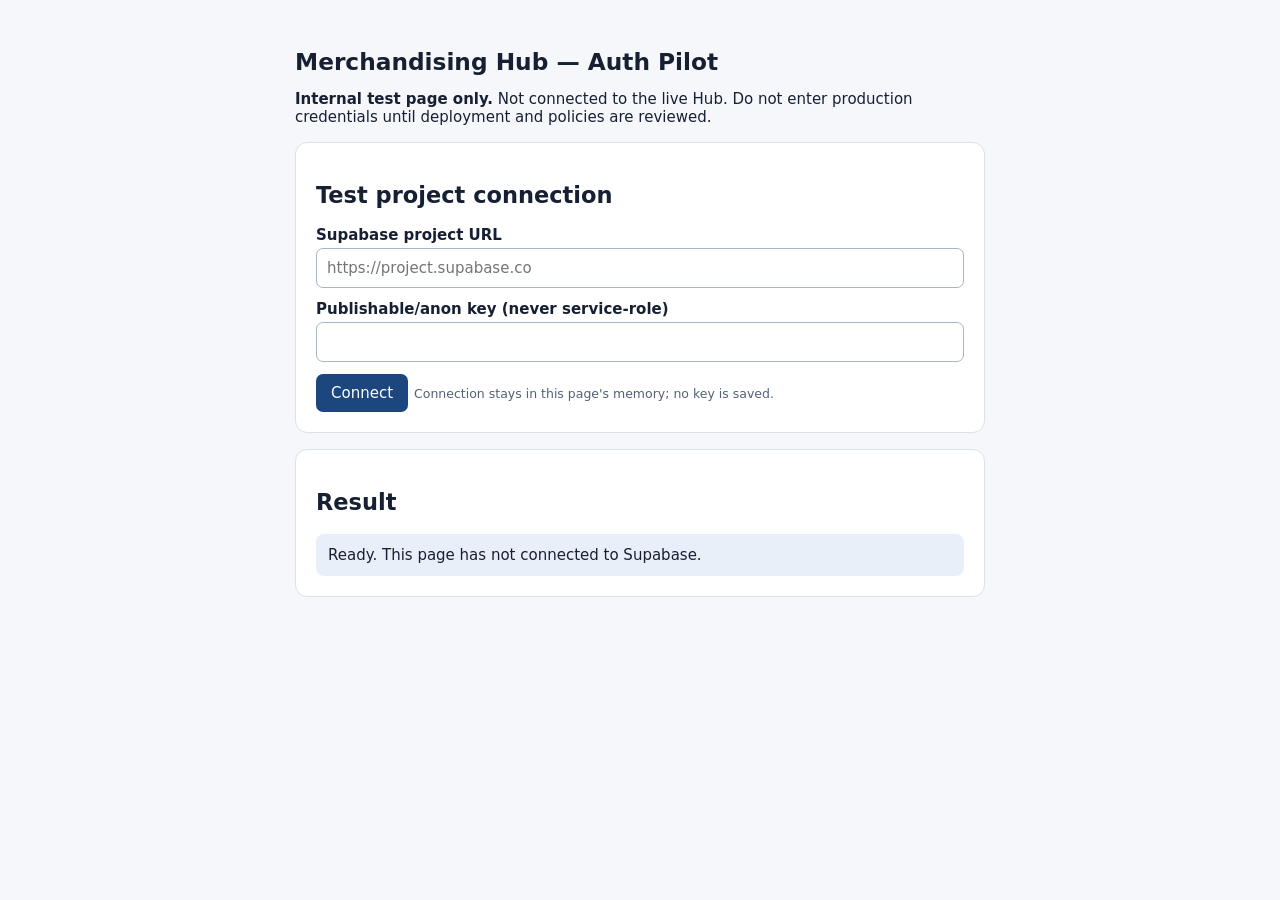
==== auth-pilot/index.html @ 6e9d2054 "Add isolated non-destructive login and admin account pilot interface" ====
<!doctype html>
<html lang="en"><head><meta charset="utf-8"><meta name="viewport" content="width=device-width,initial-scale=1">
<title>Hub Auth Pilot — Internal Test Only</title>
<style>
:root{font:15px system-ui,sans-serif;color:#172033;background:#f5f7fb}
body{margin:0;padding:32px 16px}main{max-width:690px;margin:auto}
h1{font-size:1.55rem}section{background:white;border:1px solid #dbe1e9;border-radius:12px;padding:20px;margin:16px 0}
label{display:block;margin:12px 0 4px;font-weight:600}
input,select,button,textarea{font:inherit;box-sizing:border-box}
input,select,textarea{width:100%;padding:10px;border:1px solid #a9b5c5;border-radius:7px}
button{background:#1b467e;color:white;border:0;border-radius:7px;padding:10px 15px;margin:12px 6px 0 0;cursor:pointer}
button:disabled{opacity:.5;cursor:wait}button.secondary{background:#64748b}
small{color:#536176}#status{white-space:pre-wrap;padding:12px;background:#e9eff8;border-radius:8px}
[hidden]{display:none!important}textarea{min-height:180px;font-family:ui-monospace,monospace}
</style></head><body><main>
<h1>Merchandising Hub — Auth Pilot</h1>
<p><strong>Internal test page only.</strong> Not connected to the live Hub. Do not enter production credentials until deployment and policies are reviewed.</p>
<section id="setup"><h2>Test project connection</h2>
<label for="url">Supabase project URL</label><input id="url" placeholder="https://project.supabase.co" autocomplete="off">
<label for="key">Publishable/anon key (never service-role)</label><input id="key" type="password" autocomplete="off">
<button id="connect">Connect</button><small>Connection stays in this page's memory; no key is saved.</small></section>
<section id="login" hidden><h2>Member sign in</h2>
<label for="username">Username</label><input id="username" autocomplete="username">
<label for="password">Password</label><input id="password" type="password" autocomplete="current-password">
<button id="signin">Sign in</button></section>
<section id="change" hidden><h2>Set your own password</h2><p>Temporary password must be changed before accessing the Hub.</p>
<label for="newpass">New password (12–128 characters)</label><input id="newpass" type="password" autocomplete="new-password">
<button id="changebtn">Change password and sign in again</button></section>
<section id="member" hidden><h2>Authenticated test session</h2>
<p id="role"></p><button id="read">Read latest store</button><button id="signout" class="secondary">Sign out</button>
<p><small>Read is non-destructive. Save is deliberately disabled on this pilot page to protect the existing shared dataset.</small></p>
</section>
<section id="admin" hidden><h2>Admin account tools</h2>
<label for="target">Member username</label><input id="target" autocomplete="off" placeholder="newsletter_member01">
<label for="temp">Temporary password (12–128 characters)</label><input id="temp" type="password" autocomplete="new-password">
<label for="roleinput">Role</label><select id="roleinput"><option value="member">Member</option><option value="admin">Admin</option></select>
<button id="create">Create member</button><button id="reset" class="secondary">Reset password</button>
<p><small>Only a trusted authenticated administrator may use these actions. Share temporary passwords privately.</small></p></section>
<section><h2>Result</h2><div id="status" role="status" aria-live="polite">Ready. This page has not connected to Supabase.</div></section>
</main><script src="../secure-client.staged.js"></script><script>
(function(){
"use strict";
var client=null;
var $=function(id){return document.getElementById(id)};
function show(id,on){$(id).hidden=!on}
function status(message){$('status').textContent=message}
async function run(button,work){
  button.disabled=true;
  try{await work()}catch(e){status('Error: '+e.message)}
  finally{button.disabled=false}
}
$('connect').onclick=function(){run(this,async function(){
  client=createHubSecureClient($('url').value.trim(),$('key').value.trim());
  show('login',true);status('Adapter initialized. No request sent yet.');
})};
$('signin').onclick=function(){run(this,async function(){
  if(!client)throw Error('Connect first');
  var result=await client.login($('username').value.trim().toLowerCase(),$('password').value);
  $('password').value='';
  show('login',false);show('change',result.mustChangePassword);
  show('member',!result.mustChangePassword);show('admin',!result.mustChangePassword&&result.role==='admin');
  $('role').textContent='Role: '+result.role;
  status(result.mustChangePassword?'Temporary password: change required.':'Signed in as '+result.role);
})};
$('changebtn').onclick=function(){run(this,async function(){
  await client.changePassword($('newpass').value);
  $('newpass').value='';show('change',false);show('login',true);
  status('Password updated. Sign in again with your new password.');
})};
$('read').onclick=function(){run(this,async function(){
  var data=await client.read();
  status('Read successful. Entries: '+(Array.isArray(data.slides)?data.slides.length:0)+
    '; drafts: '+(Array.isArray(data.drafts)?data.drafts.length:0)+
    '; archives: '+(Array.isArray(data.archives)?data.archives.length:0));
})};
$('signout').onclick=function(){client.logout();show('member',false);show('admin',false);show('login',true);status('Signed out locally.')};
$('create').onclick=function(){run(this,async function(){
  var result=await client.createUser($('target').value.trim().toLowerCase(),$('temp').value,$('roleinput').value);
  $('temp').value='';status('Account created: '+result.username);
})};
$('reset').onclick=function(){run(this,async function(){
  await client.resetPassword($('target').value.trim().toLowerCase(),$('temp').value);
  $('temp').value='';status('Password reset. Member must change it on next login.');
})};
})();
</script></body></html>
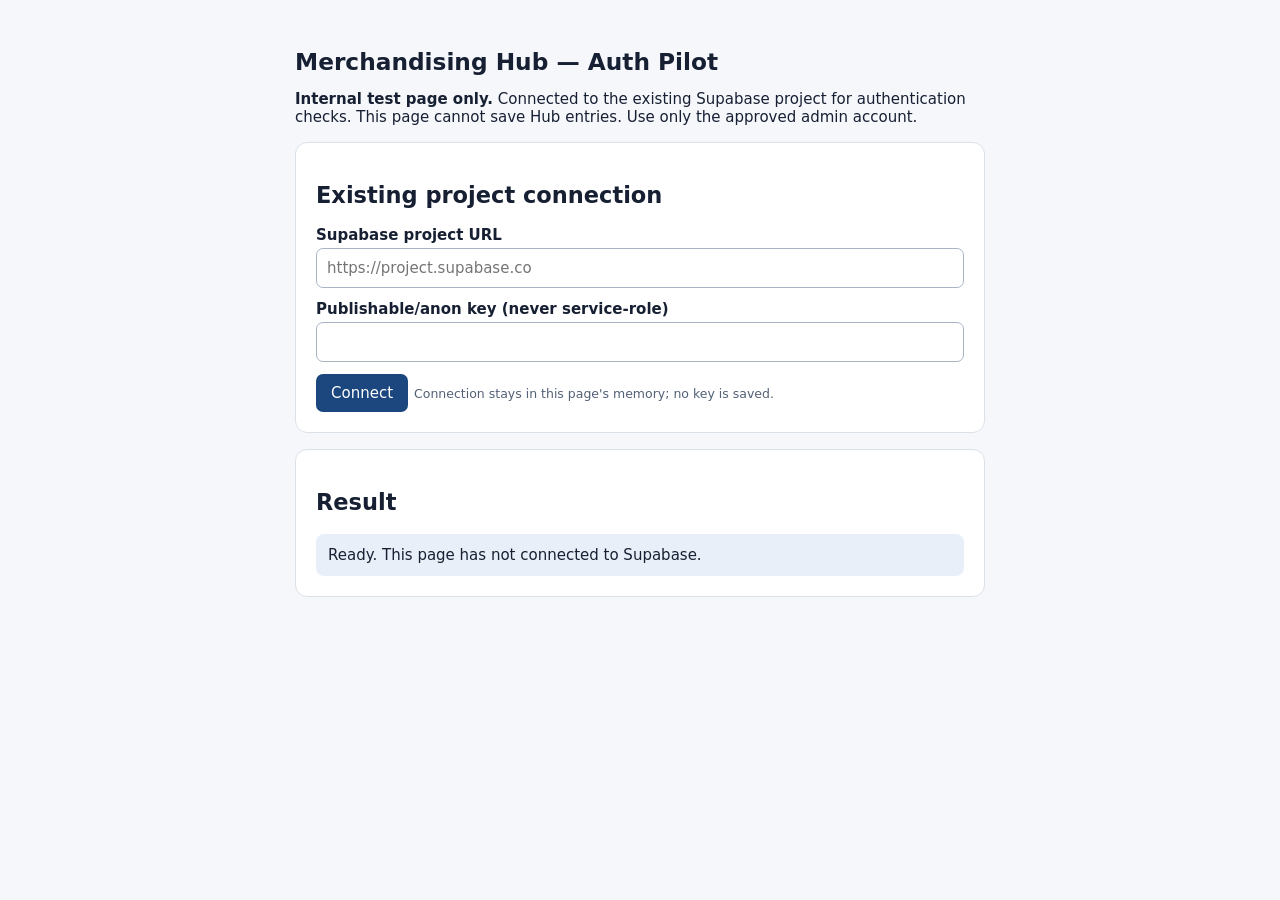
==== commit 17f25d9f: "Publish non-destructive Supabase Auth frontend test page" ====
--- a/auth-pilot/index.html
+++ b/auth-pilot/index.html
@@ -14,8 +14,8 @@
 [hidden]{display:none!important}textarea{min-height:180px;font-family:ui-monospace,monospace}
 </style></head><body><main>
 <h1>Merchandising Hub — Auth Pilot</h1>
-<p><strong>Internal test page only.</strong> Not connected to the live Hub. Do not enter production credentials until deployment and policies are reviewed.</p>
-<section id="setup"><h2>Test project connection</h2>
+<p><strong>Internal test page only.</strong> Connected to the existing Supabase project for authentication checks. This page cannot save Hub entries. Use only the approved admin account.</p>
+<section id="setup"><h2>Existing project connection</h2>
 <label for="url">Supabase project URL</label><input id="url" placeholder="https://project.supabase.co" autocomplete="off">
 <label for="key">Publishable/anon key (never service-role)</label><input id="key" type="password" autocomplete="off">
 <button id="connect">Connect</button><small>Connection stays in this page's memory; no key is saved.</small></section>
@@ -24,6 +24,7 @@
 <label for="password">Password</label><input id="password" type="password" autocomplete="current-password">
 <button id="signin">Sign in</button></section>
 <section id="change" hidden><h2>Set your own password</h2><p>Temporary password must be changed before accessing the Hub.</p>
+<label for="currentpass">Current temporary password</label><input id="currentpass" type="password" autocomplete="current-password">
 <label for="newpass">New password (12–128 characters)</label><input id="newpass" type="password" autocomplete="new-password">
 <button id="changebtn">Change password and sign in again</button></section>
 <section id="member" hidden><h2>Authenticated test session</h2>
@@ -41,6 +42,7 @@
 (function(){
 "use strict";
 var client=null;
+try { var saved=JSON.parse(localStorage.getItem('platformUpdates.cfg.v1')||'null'); if(saved && saved.url && saved.key){ document.getElementById('url').value=saved.url; document.getElementById('key').value=saved.key; } } catch(e) {}
 var $=function(id){return document.getElementById(id)};
 function show(id,on){$(id).hidden=!on}
 function status(message){$('status').textContent=message}
@@ -63,7 +65,8 @@
   status(result.mustChangePassword?'Temporary password: change required.':'Signed in as '+result.role);
 })};
 $('changebtn').onclick=function(){run(this,async function(){
-  await client.changePassword($('newpass').value);
+  await client.changePassword($('currentpass').value,$('newpass').value);
+  $('currentpass').value='';
   $('newpass').value='';show('change',false);show('login',true);
   status('Password updated. Sign in again with your new password.');
 })};
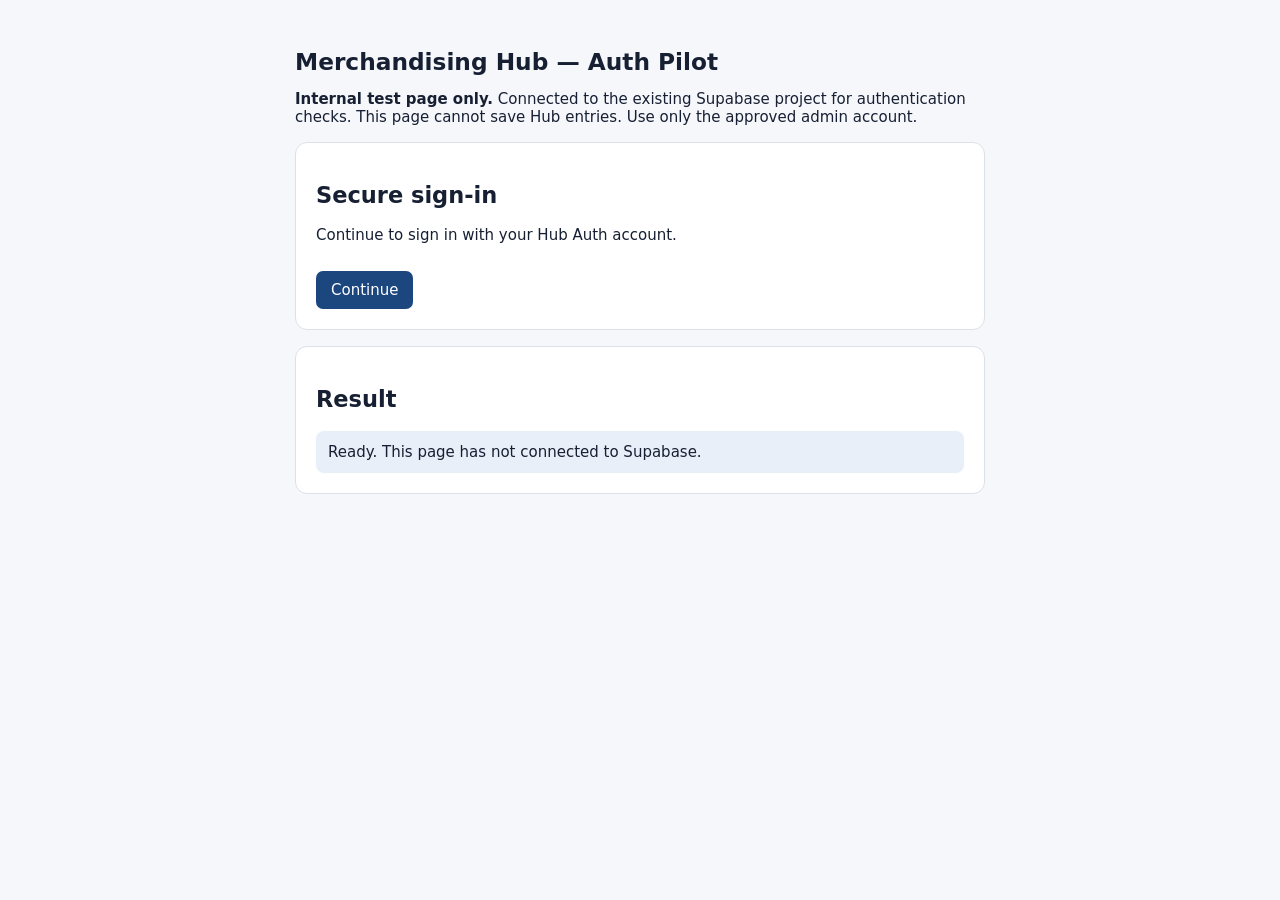
==== commit dcceeff7: "Remove Supabase URL/key form from pilot sign-in, reuse existing Hub configuration" ====
--- a/auth-pilot/index.html
+++ b/auth-pilot/index.html
@@ -15,10 +15,7 @@
 </style></head><body><main>
 <h1>Merchandising Hub — Auth Pilot</h1>
 <p><strong>Internal test page only.</strong> Connected to the existing Supabase project for authentication checks. This page cannot save Hub entries. Use only the approved admin account.</p>
-<section id="setup"><h2>Existing project connection</h2>
-<label for="url">Supabase project URL</label><input id="url" placeholder="https://project.supabase.co" autocomplete="off">
-<label for="key">Publishable/anon key (never service-role)</label><input id="key" type="password" autocomplete="off">
-<button id="connect">Connect</button><small>Connection stays in this page's memory; no key is saved.</small></section>
+<section id="setup"><h2>Secure sign-in</h2><p>Continue to sign in with your Hub Auth account.</p><button id="connect">Continue</button></section>
 <section id="login" hidden><h2>Member sign in</h2>
 <label for="username">Username</label><input id="username" autocomplete="username">
 <label for="password">Password</label><input id="password" type="password" autocomplete="current-password">
@@ -42,7 +39,9 @@
 (function(){
 "use strict";
 var client=null;
-try { var saved=JSON.parse(localStorage.getItem('platformUpdates.cfg.v1')||'null'); if(saved && saved.url && saved.key){ document.getElementById('url').value=saved.url; document.getElementById('key').value=saved.key; } } catch(e) {}
+var projectUrl='https://pzvpcydroidhycnksrnt.supabase.co';
+var publishableKey='';
+try { var saved=JSON.parse(localStorage.getItem('platformUpdates.cfg.v1')||'null'); if(saved && saved.url===projectUrl && saved.key) publishableKey=saved.key; } catch(e) {}
 var $=function(id){return document.getElementById(id)};
 function show(id,on){$(id).hidden=!on}
 function status(message){$('status').textContent=message}
@@ -52,7 +51,8 @@
   finally{button.disabled=false}
 }
 $('connect').onclick=function(){run(this,async function(){
-  client=createHubSecureClient($('url').value.trim(),$('key').value.trim());
+  if(!publishableKey) throw Error('Hub connection is not configured on this device. Open the existing Hub once on this browser, then return here.');
+  client=createHubSecureClient(projectUrl,publishableKey);
   show('login',true);status('Adapter initialized. No request sent yet.');
 })};
 $('signin').onclick=function(){run(this,async function(){
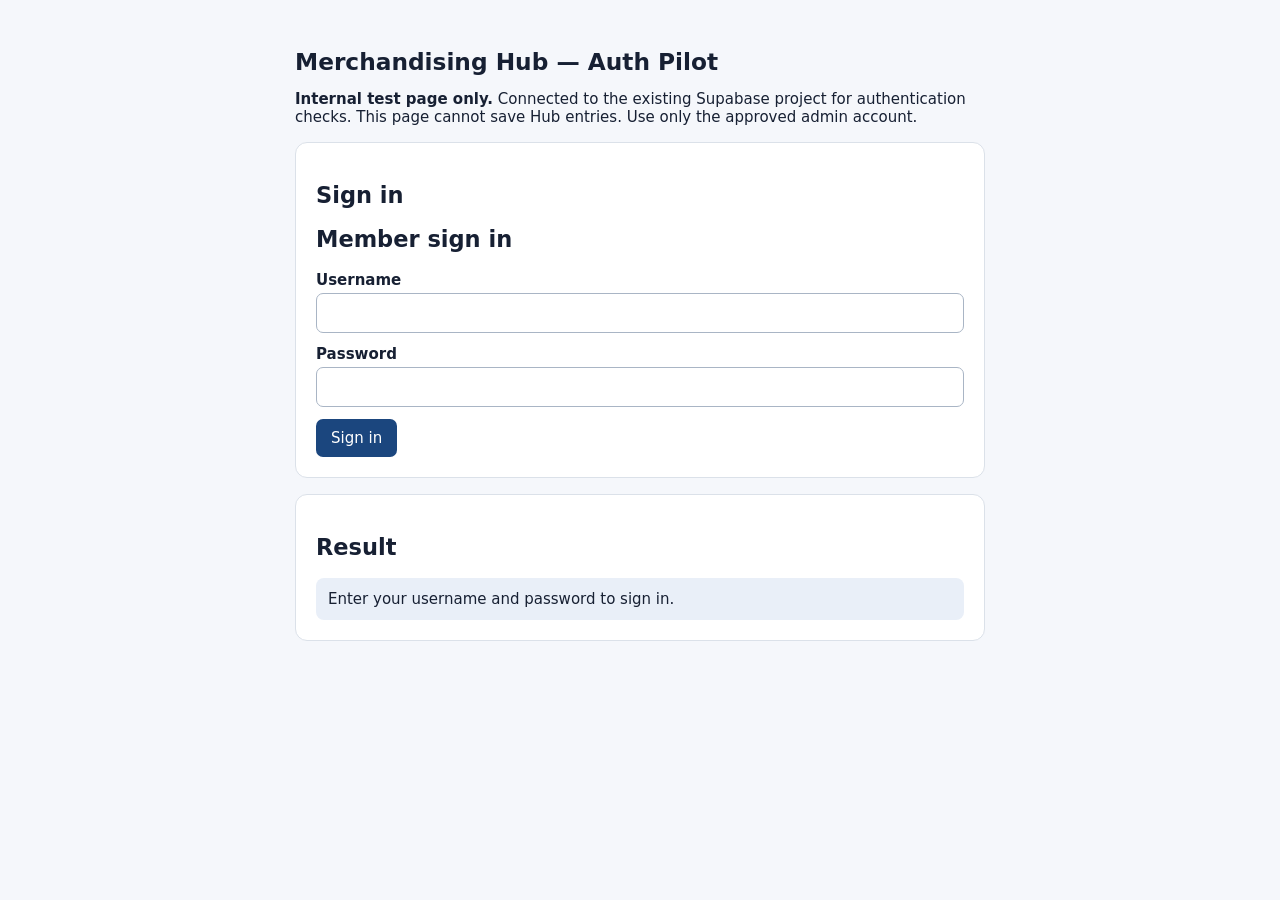
==== commit 78a0c954: "Show username and password immediately with no Supabase setup or continue gate" ====
--- a/auth-pilot/index.html
+++ b/auth-pilot/index.html
@@ -15,8 +15,7 @@
 </style></head><body><main>
 <h1>Merchandising Hub — Auth Pilot</h1>
 <p><strong>Internal test page only.</strong> Connected to the existing Supabase project for authentication checks. This page cannot save Hub entries. Use only the approved admin account.</p>
-<section id="setup"><h2>Secure sign-in</h2><p>Continue to sign in with your Hub Auth account.</p><button id="connect">Continue</button></section>
-<section id="login" hidden><h2>Member sign in</h2>
+<section id="login"><h2>Sign in</h2><h2>Member sign in</h2>
 <label for="username">Username</label><input id="username" autocomplete="username">
 <label for="password">Password</label><input id="password" type="password" autocomplete="current-password">
 <button id="signin">Sign in</button></section>
@@ -34,7 +33,7 @@
 <label for="roleinput">Role</label><select id="roleinput"><option value="member">Member</option><option value="admin">Admin</option></select>
 <button id="create">Create member</button><button id="reset" class="secondary">Reset password</button>
 <p><small>Only a trusted authenticated administrator may use these actions. Share temporary passwords privately.</small></p></section>
-<section><h2>Result</h2><div id="status" role="status" aria-live="polite">Ready. This page has not connected to Supabase.</div></section>
+<section><h2>Result</h2><div id="status" role="status" aria-live="polite">Enter your username and password to sign in.</div></section>
 </main><script src="../secure-client.staged.js"></script><script>
 (function(){
 "use strict";
@@ -45,18 +44,20 @@
 var $=function(id){return document.getElementById(id)};
 function show(id,on){$(id).hidden=!on}
 function status(message){$('status').textContent=message}
+function ensureClient(){
+  if(client)return client;
+  if(!publishableKey)throw Error('This browser has no saved Hub connection. Open the main Hub once on this browser and return here.');
+  client=createHubSecureClient(projectUrl,publishableKey);
+  return client;
+}
 async function run(button,work){
   button.disabled=true;
   try{await work()}catch(e){status('Error: '+e.message)}
   finally{button.disabled=false}
 }
-$('connect').onclick=function(){run(this,async function(){
-  if(!publishableKey) throw Error('Hub connection is not configured on this device. Open the existing Hub once on this browser, then return here.');
-  client=createHubSecureClient(projectUrl,publishableKey);
-  show('login',true);status('Adapter initialized. No request sent yet.');
-})};
+
 $('signin').onclick=function(){run(this,async function(){
-  if(!client)throw Error('Connect first');
+  ensureClient();
   var result=await client.login($('username').value.trim().toLowerCase(),$('password').value);
   $('password').value='';
   show('login',false);show('change',result.mustChangePassword);
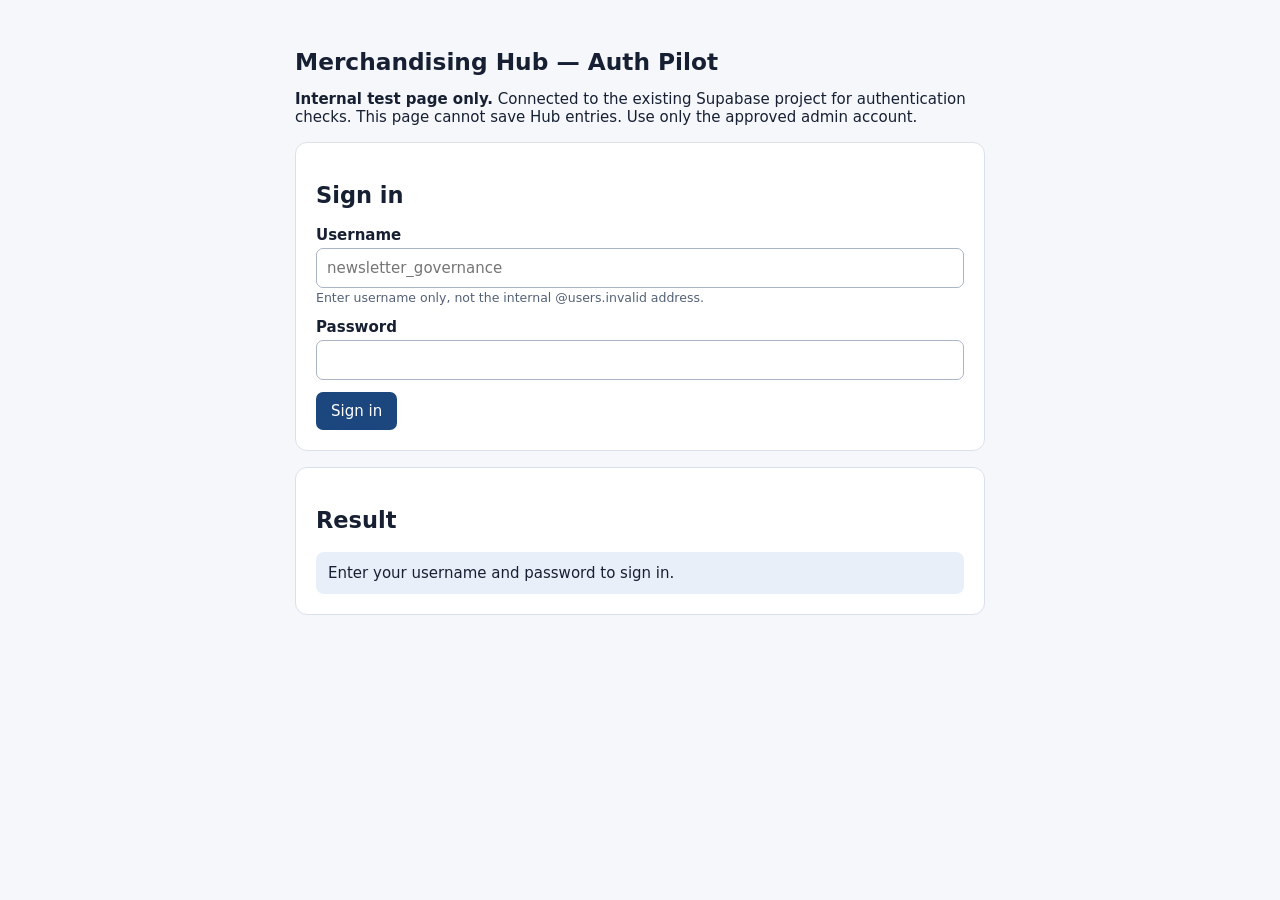
==== commit 503404ab: "Accept bare Supabase Auth usernames and explain synthetic email handling" ====
--- a/auth-pilot/index.html
+++ b/auth-pilot/index.html
@@ -15,8 +15,8 @@
 </style></head><body><main>
 <h1>Merchandising Hub — Auth Pilot</h1>
 <p><strong>Internal test page only.</strong> Connected to the existing Supabase project for authentication checks. This page cannot save Hub entries. Use only the approved admin account.</p>
-<section id="login"><h2>Sign in</h2><h2>Member sign in</h2>
-<label for="username">Username</label><input id="username" autocomplete="username">
+<section id="login"><h2>Sign in</h2>
+<label for="username">Username</label><input id="username" autocomplete="username" placeholder="newsletter_governance"><small>Enter username only, not the internal @users.invalid address.</small>
 <label for="password">Password</label><input id="password" type="password" autocomplete="current-password">
 <button id="signin">Sign in</button></section>
 <section id="change" hidden><h2>Set your own password</h2><p>Temporary password must be changed before accessing the Hub.</p>
@@ -58,7 +58,7 @@
 
 $('signin').onclick=function(){run(this,async function(){
   ensureClient();
-  var result=await client.login($('username').value.trim().toLowerCase(),$('password').value);
+  var result=await client.login($('username').value.trim().toLowerCase().replace(/@users\\.invalid$/i,''),$('password').value);
   $('password').value='';
   show('login',false);show('change',result.mustChangePassword);
   show('member',!result.mustChangePassword);show('admin',!result.mustChangePassword&&result.role==='admin');
